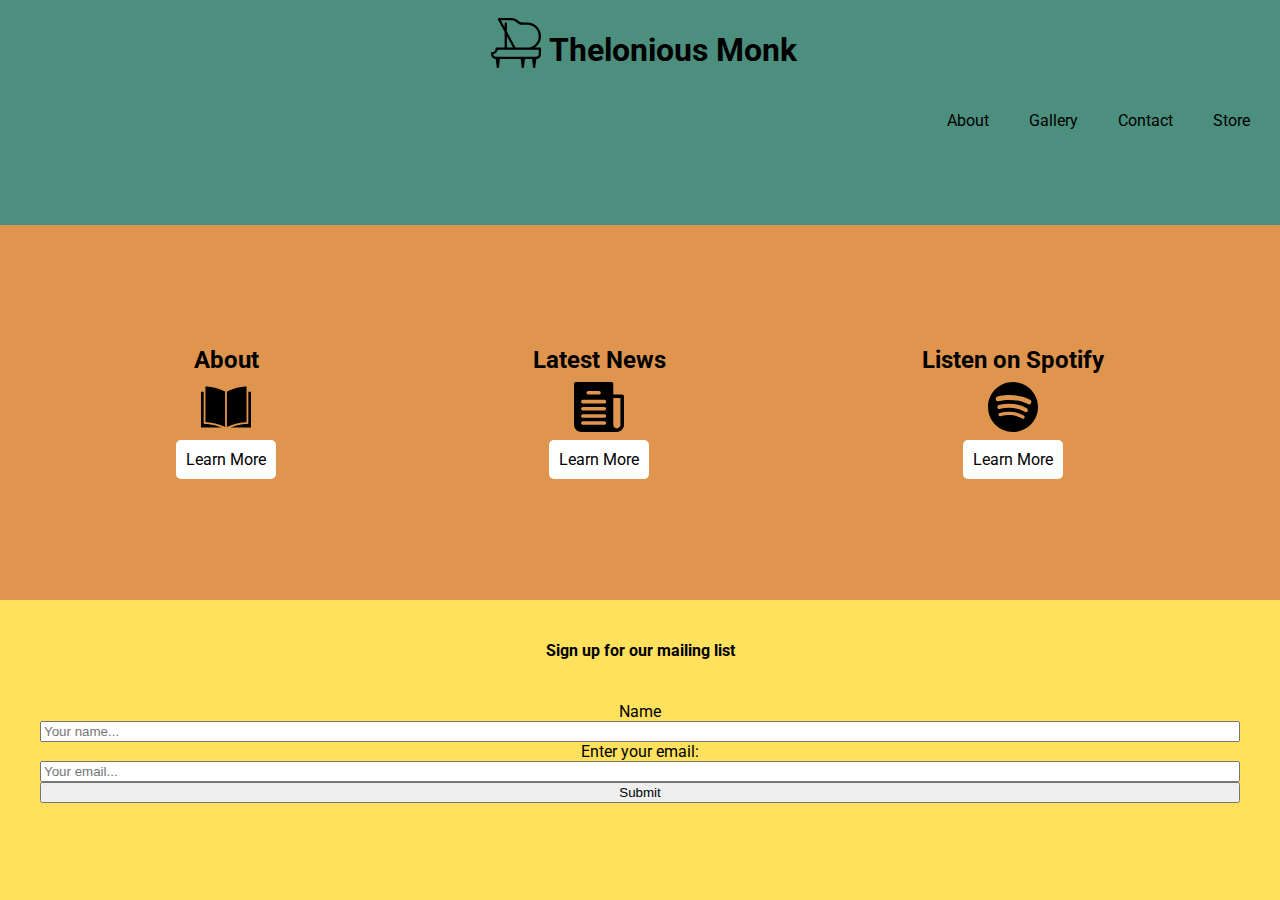
==== index.html @ c0749dd9 "First Commit" ====
<!DOCTYPE html>
<html lang="en">
<meta charset="utf-8">
<meta name="viewport" content="width=device-width, initial-scale=1">
<head>
    <title>Home</title>
    <link rel="stylesheet" href="style.css">
    <link href="https://fonts.googleapis.com/css?family=Roboto&display=swap" rel="stylesheet"> 
</head>
<body>
    <div class="container">
        <div class="header">
            <div class = "title">
                <img class = logo src= "piano.svg">
                <h1>Thelonious Monk</h1>
            </div>
            <div class ="nav">
                <div class="navdesign">About</div>
                    <div class="dropdown">
                        <div class="dropbttn">Gallery</div>
                            <div class="dropdown-content">
                                <a href = "index2.html">Gallery 1</a>
                                <div>Gallery 2</div>
                                <div>Gallery 3</div>
                        </div>
                    </div>
                <div class="navdesign"> Contact </div>
                <div class="navdesign"> Store </div>
            </div>
        </div> 
        <div class="body">
            <div class = "first"> <h2>About</h2>
                <img class = logo src = "book.svg">
                <div class = "more">Learn More</div>
            </div>
            <div class = "first"> <h2>Latest News</h2>
                <img class = logo src = "news.svg">
                <div class = "more">Learn More</div>
            </div>
            <div class = "first"> <h2>Listen on Spotify</h2>
                <img class = logo src = "spotify-sketch.svg">
                <div class = "more">Learn More</div>
            </div>

        </div> 
        <div class="footer">
            <div class = "form">
                <h4>Sign up for our mailing list</h4>
                <form class = "form" action = "/action_page.php">
                    <label for = "fname">Name</label>
                    <input type = "text" id = "fname" name = "firstname" placeholder = "Your name...">
                    <label for = "email"> Enter your email:</label>
                    <input type = "email" id = "email" name = "email" placeholder = "Your email...">
                    <input type = "submit">
                </form>
            </div>
        </div> 
    </div>




</body>
</html>
---- style.css ----
.container {
    display: grid;
    position: fixed;
    grid-template-columns: repeat(12, 1fr);
    grid-template-rows: repeat(12, 1fr);
    top: 0;
    left: 0;
    right: 0;
    bottom: 0;
    font-family: 'Roboto';
}
.header {
    grid-column: 1/-1;
    grid-row: 1/4;
    background-color: rgb(77, 143, 126);
    padding: 10px;
}
.title{
    display: flex;
    justify-content: center;

}
.nav{
    display: flex; 
    justify-content: flex-end;
}
.navdesign{
    background-color: rgb(77, 143, 126);
    padding: 10px;
    margin: 10px;
    border-radius: 5px;
}
.navdesign:hover{
    background-color: rgb(20, 110, 88);
}
.dropbttn{
    padding: 10px;
    margin: 10px;
    border-radius: 5px;
}
.dropbttn:hover{
    background-color: rgb(20, 110, 88);
}

.dropdown-content{
    display: none;
    position: fixed;
    background-color: rgb(255, 225, 94);
    padding: 5px;
    margin: 5px;
    border-radius: 5px;
}
.dropdown:hover .dropdown-content {display: block;}
img {
    height:50px;
}
.body {
    grid-column: 1/-1;
    grid-row: 4/9;
    background-color: rgb(224, 149, 79);
    display: flex; 
    justify-content: space-evenly;
    align-items: center;

}


.logo{
    padding: .5em;
}

.footer {
    grid-column: 1/-1;
    grid-row: 9/-1;
    background-color: rgb(255, 225, 94);
    text-align: center;
}
.first {
    display: flex; 
    flex-direction: column;
    align-items: center;
    margin: 5em;
}
.second {
    width: 5em;
    text-align: center;
    display: flex; 
    flex-direction: column;
    align-items: center;
}

.piano{
    width: 300%;
    height: 300%;
}

h2{
    margin: 0;
}
.more{
    background-color: rgb(255, 255, 255); 
    padding: 10px; 
    margin: 0px;
    border-radius: 5px;
}
.more:hover {
    background-color: rgb(168,168,168);
}
.form {
    display: flex; 
    flex-direction: column;
    padding: 20px; 
    background-color: rgb(255, 225, 94);
    justify-content: center;
    font-family: 'Roboto';
    text-align: center;
}
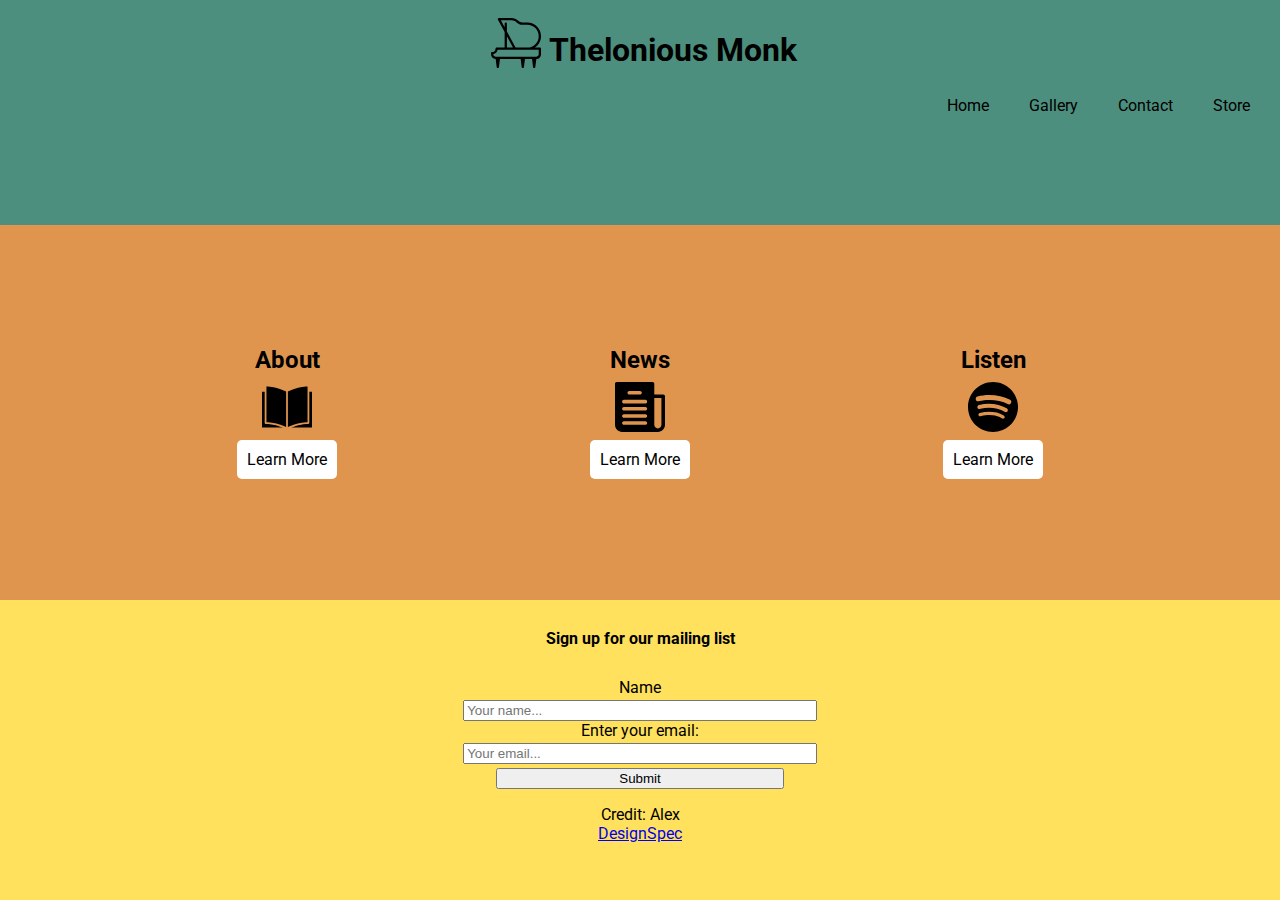
==== commit e1ad49db: "Initial commit" ====
--- a/index.html
+++ b/index.html
@@ -15,13 +15,15 @@
                 <h1>Thelonious Monk</h1>
             </div>
             <div class ="nav">
-                <div class="navdesign">About</div>
+                <div class="navdesign">Home</div>
                     <div class="dropdown">
                         <div class="dropbttn">Gallery</div>
                             <div class="dropdown-content">
                                 <a href = "index2.html">Gallery 1</a>
-                                <div>Gallery 2</div>
-                                <div>Gallery 3</div>
+                                <div></div>
+                                <a href="#">Gallery 2</a>
+                                <div></div>
+                                <a href="#">Gallery 3</a>
                         </div>
                     </div>
                 <div class="navdesign"> Contact </div>
@@ -33,11 +35,11 @@
                 <img class = logo src = "book.svg">
                 <div class = "more">Learn More</div>
             </div>
-            <div class = "first"> <h2>Latest News</h2>
+            <div class = "first"> <h2>News</h2>
                 <img class = logo src = "news.svg">
                 <div class = "more">Learn More</div>
             </div>
-            <div class = "first"> <h2>Listen on Spotify</h2>
+            <div class = "first"> <h2>Listen</h2>
                 <img class = logo src = "spotify-sketch.svg">
                 <div class = "more">Learn More</div>
             </div>
@@ -51,8 +53,12 @@
                     <input type = "text" id = "fname" name = "firstname" placeholder = "Your name...">
                     <label for = "email"> Enter your email:</label>
                     <input type = "email" id = "email" name = "email" placeholder = "Your email...">
-                    <input type = "submit">
+                    <input type = "submit" class ="submit-button">
                 </form>
+            </div>
+            <div class = "credit">Credit: Alex</div>
+            <div class = "designspec">
+                <a href="designspec.pdf">DesignSpec</a>
             </div>
         </div> 
     </div>
--- a/style.css
+++ b/style.css
@@ -44,7 +44,7 @@
 
 .dropdown-content{
     display: none;
-    position: fixed;
+    position: relative;
     background-color: rgb(255, 225, 94);
     padding: 5px;
     margin: 5px;
@@ -64,7 +64,9 @@
 
 }
 
-
+h1 {
+    margin-bottom:-1em;
+}
 .logo{
     padding: .5em;
 }
@@ -79,7 +81,7 @@
     display: flex; 
     flex-direction: column;
     align-items: center;
-    margin: 5em;
+    margin: 1em;
 }
 .second {
     width: 5em;
@@ -109,9 +111,29 @@
 .form {
     display: flex; 
     flex-direction: column;
-    padding: 20px; 
+    padding: .5em 2em;
     background-color: rgb(255, 225, 94);
     justify-content: center;
     font-family: 'Roboto';
     text-align: center;
+}
+
+input{
+    width:50%;
+    align-self: center;
+    margin-top:.25em;
+}
+
+@media screen and (min-width: 600px) {
+ input{
+        width:30%;
+        align-self: center;
+        margin-top:.25em;
+    }
+
+.submit-button {
+    width:25%;
+}
+
+
 }